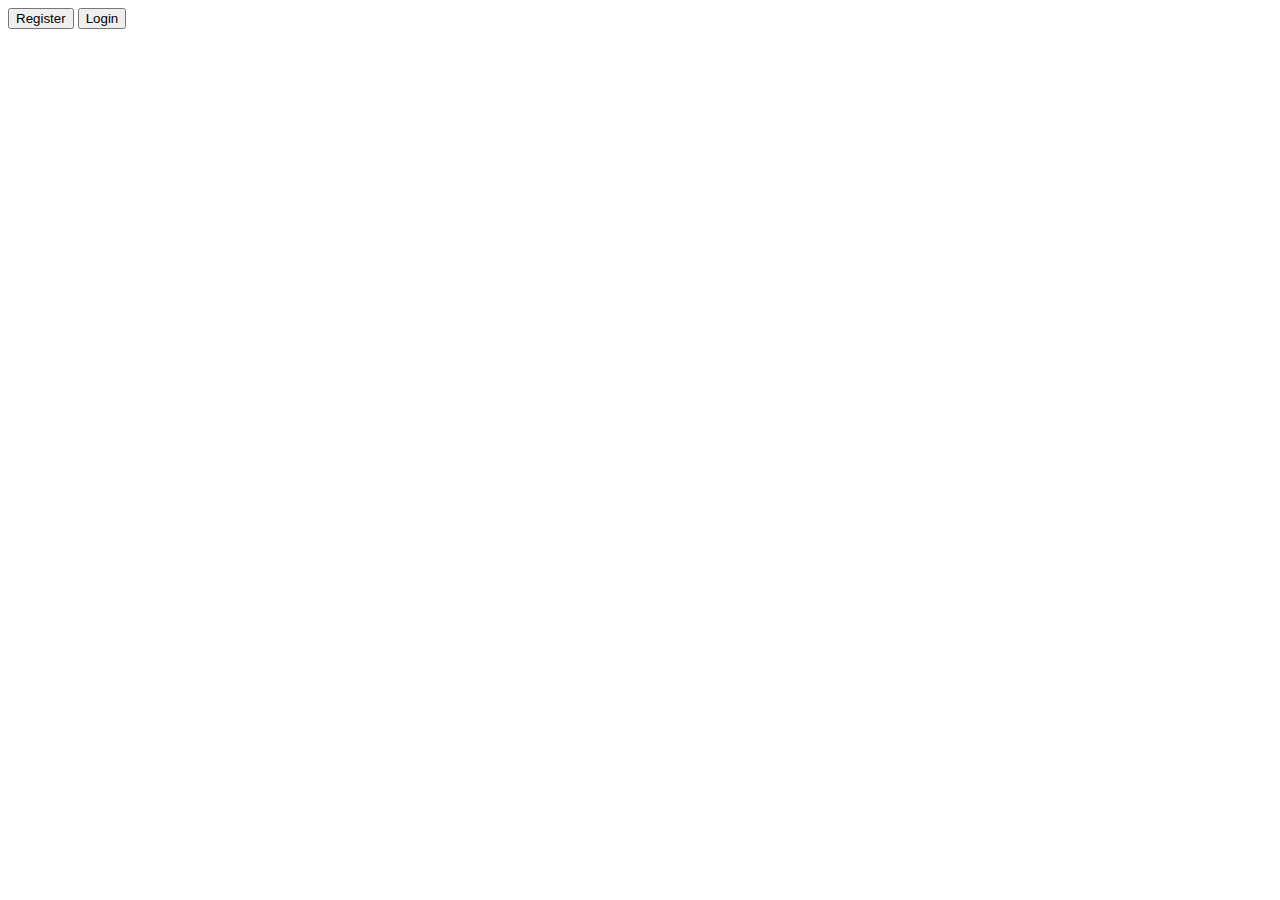
==== Day 11/index.html @ 482dabaa "Homework_Day_11" ====
<!DOCTYPE html>
<html lang="en">
  <head>
    <meta charset="UTF-8" />
    <meta name="viewport" content="width=device-width, initial-scale=1.0" />
    <title>Document</title>
    <link rel="stylesheet" href="./style.css">
  </head>
  <style>
    .changeStyle {
      color: red;
      background-color: aqua;
    }
  </style>

  <body id="body">
    <button id="regiser_button">Register</button>
    <button id="login_button">Login</button>
    <form action="" class="register" id="register_form" >
        <input id="username_register" type="text" placeholder="username" />
        <input id="password_register" type="password" placeholder="password" />
        <button type="submit" id="btnRegister">Register</button>
      </form>
    <form action="" class="login" id="login_form">
      <input id="username_login" type="text" placeholder="username" />
      <input id="password_login" type="password" placeholder="password" />
      <button type="submit" id="btnLogin">Login</button>
    </form>

    <script src="./index.js"></script>
  </body>
</html>
---- Day 11/style.css ----
.register {
    display: none;
}
.login {
    display: none;
}
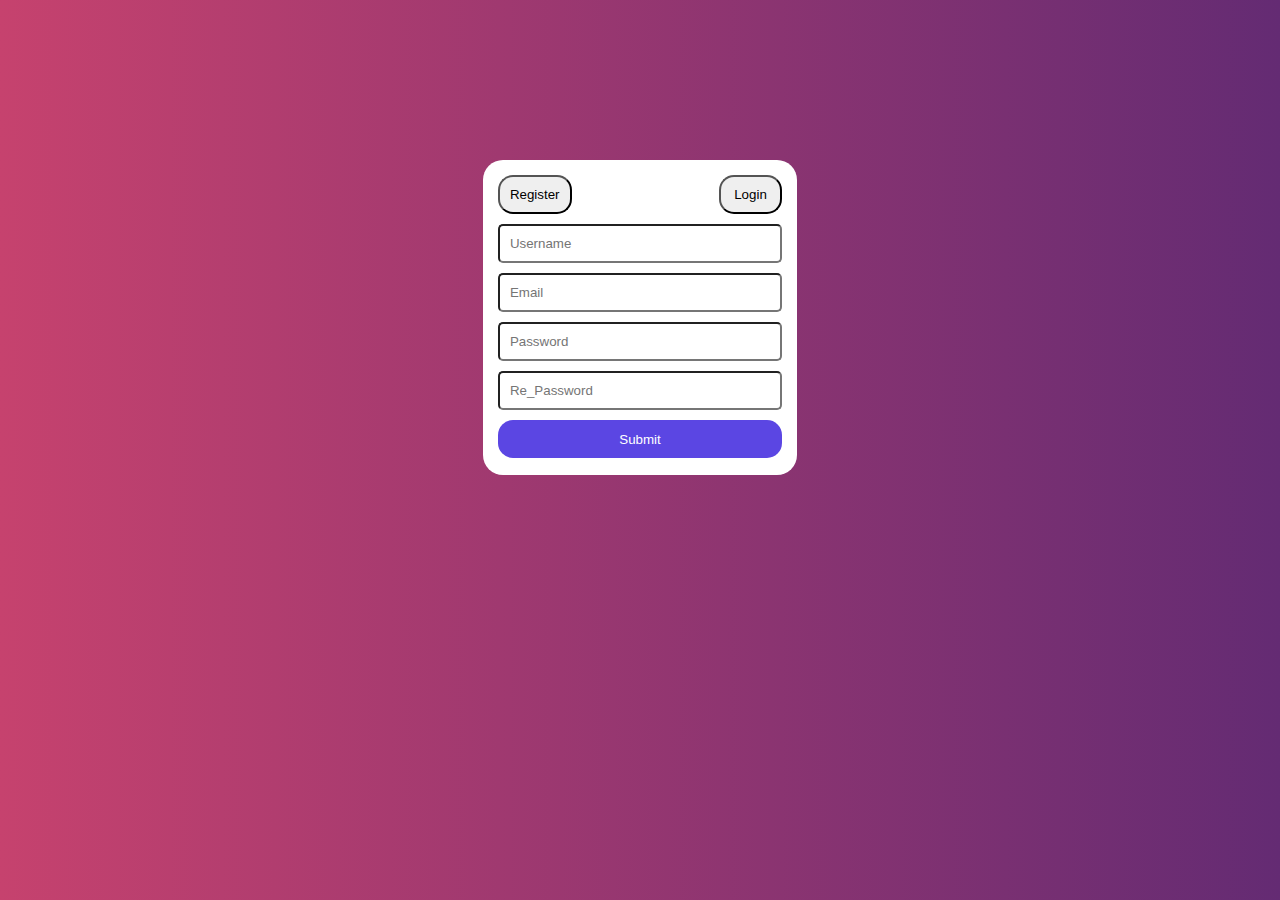
==== commit ccfbb67d: "Homework_Day_11" ====
--- a/Day 11/index.html
+++ b/Day 11/index.html
@@ -3,30 +3,32 @@
   <head>
     <meta charset="UTF-8" />
     <meta name="viewport" content="width=device-width, initial-scale=1.0" />
-    <title>Document</title>
-    <link rel="stylesheet" href="./style.css">
+    <title>Register Page</title>
+    <link rel="stylesheet" href="./style.css" />
   </head>
-  <style>
-    .changeStyle {
-      color: red;
-      background-color: aqua;
-    }
-  </style>
-
   <body id="body">
-    <button id="regiser_button">Register</button>
-    <button id="login_button">Login</button>
-    <form action="" class="register" id="register_form" >
-        <input id="username_register" type="text" placeholder="username" />
-        <input id="password_register" type="password" placeholder="password" />
-        <button type="submit" id="btnRegister">Register</button>
-      </form>
-    <form action="" class="login" id="login_form">
-      <input id="username_login" type="text" placeholder="username" />
-      <input id="password_login" type="password" placeholder="password" />
-      <button type="submit" id="btnLogin">Login</button>
-    </form>
-
+    <div class="back_ground_form">
+      <div class="form_login_register_container">
+        <div class="form_login_register">
+          <div>
+            <button id="register_button">Register</button>
+            <button id="login_button">Login</button>
+          </div>
+          <form action="" class="register" id="register_form">
+            <input id="username_register" type="text" placeholder="Username" />
+            <input id="email_register" type="email" placeholder="Email" />
+            <input id="password_register" type="password" placeholder="Password" />
+            <input id="re_password_register" type="password" placeholder="Re_Password" />
+            <button type="submit" id="btnRegister" class="submit_button"><p>Submit</p></button>
+          </form>
+          <form action="" class="login" id="login_form">
+            <input id="username_login" type="text" placeholder="Username" />
+            <input id="password_login" type="password" placeholder="Password" />
+            <button type="submit" id="btnLogin" class="submit_button"><p>Submit</p></button>
+          </form>
+        </div>
+      </div>
+    </div>
     <script src="./index.js"></script>
   </body>
 </html>
--- a/Day 11/style.css
+++ b/Day 11/style.css
@@ -1,6 +1,56 @@
-.register {
-    display: none;
+input {
+  display: block;
+  margin: 10px 0 10px 0;
+  padding: 10px 0px 10px 10px;
+  width: 270px;
+  border-radius: 5px;
+}
+body {
+    background: #642b73;
+    background: -webkit-linear-gradient(to right, #c6426e, #642b73);
+    background: linear-gradient(to right, #c6426e, #642b73);
+}
+.back_ground_form {
+    padding: 12%;
+}
+.form_login_register_container {
+  display: flex;
+  justify-content: center;
+}
+.form_login_register {
+  text-align: center;
+  height: 290px;
+  padding: 15px 15px 10px 15px;
+  background-color: rgb(255, 255, 255);
+  border-radius: 20px;
+}
+.form_login_register > div {
+  display: flex;
+  justify-content: space-between;
+}
+.submit_button {
+  width: 284.22px;
+  height: 38.67px;
+  border: none;
+  border-radius: 15px;
+  background-color: #5b46e3;
+  display: flex;
+  justify-content: center;
+  align-items: center;
+}
+.submit_button > p {
+    color: white;
+    
 }
 .login {
-    display: none;
-}+  display: none;
+}
+#register_button {
+  padding: 10px;
+  border-radius: 15px;
+}
+#login_button {
+  padding: 5px;
+  width: 63.21px;
+  border-radius: 15px;
+}
